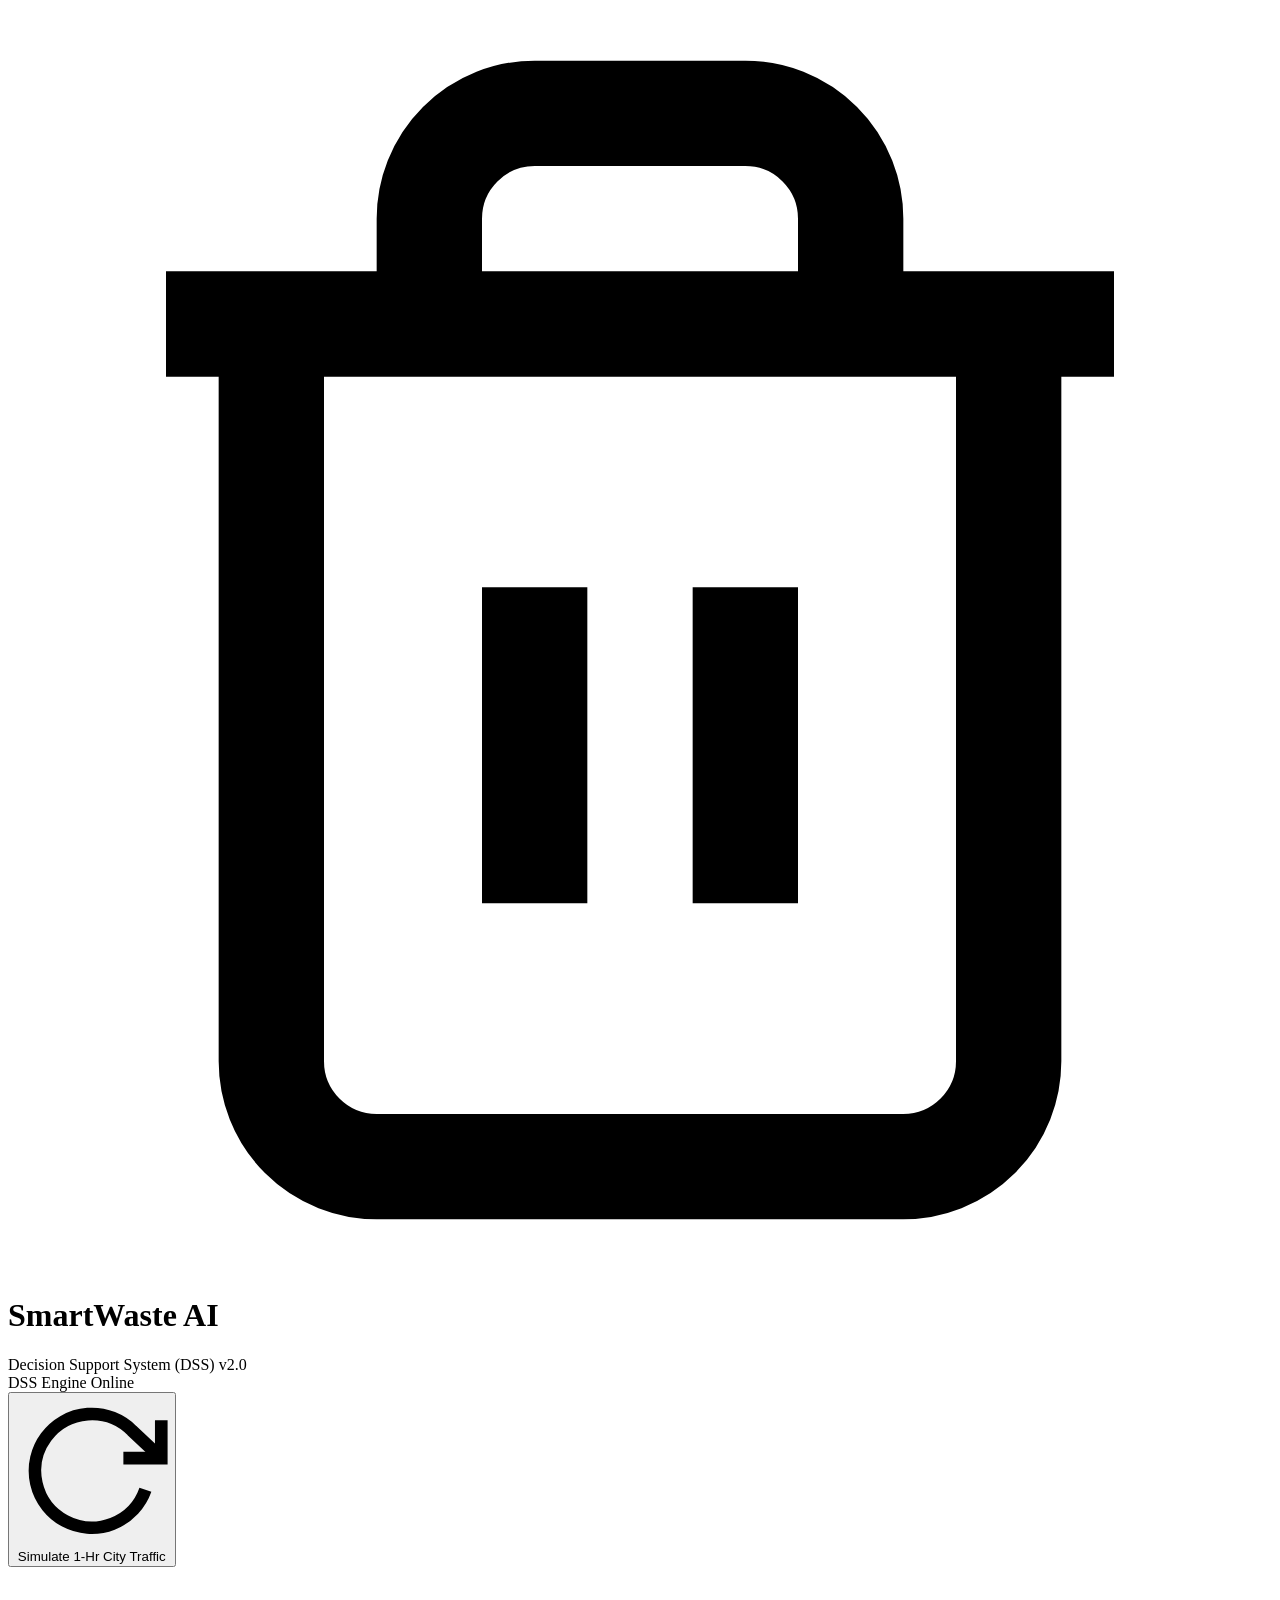
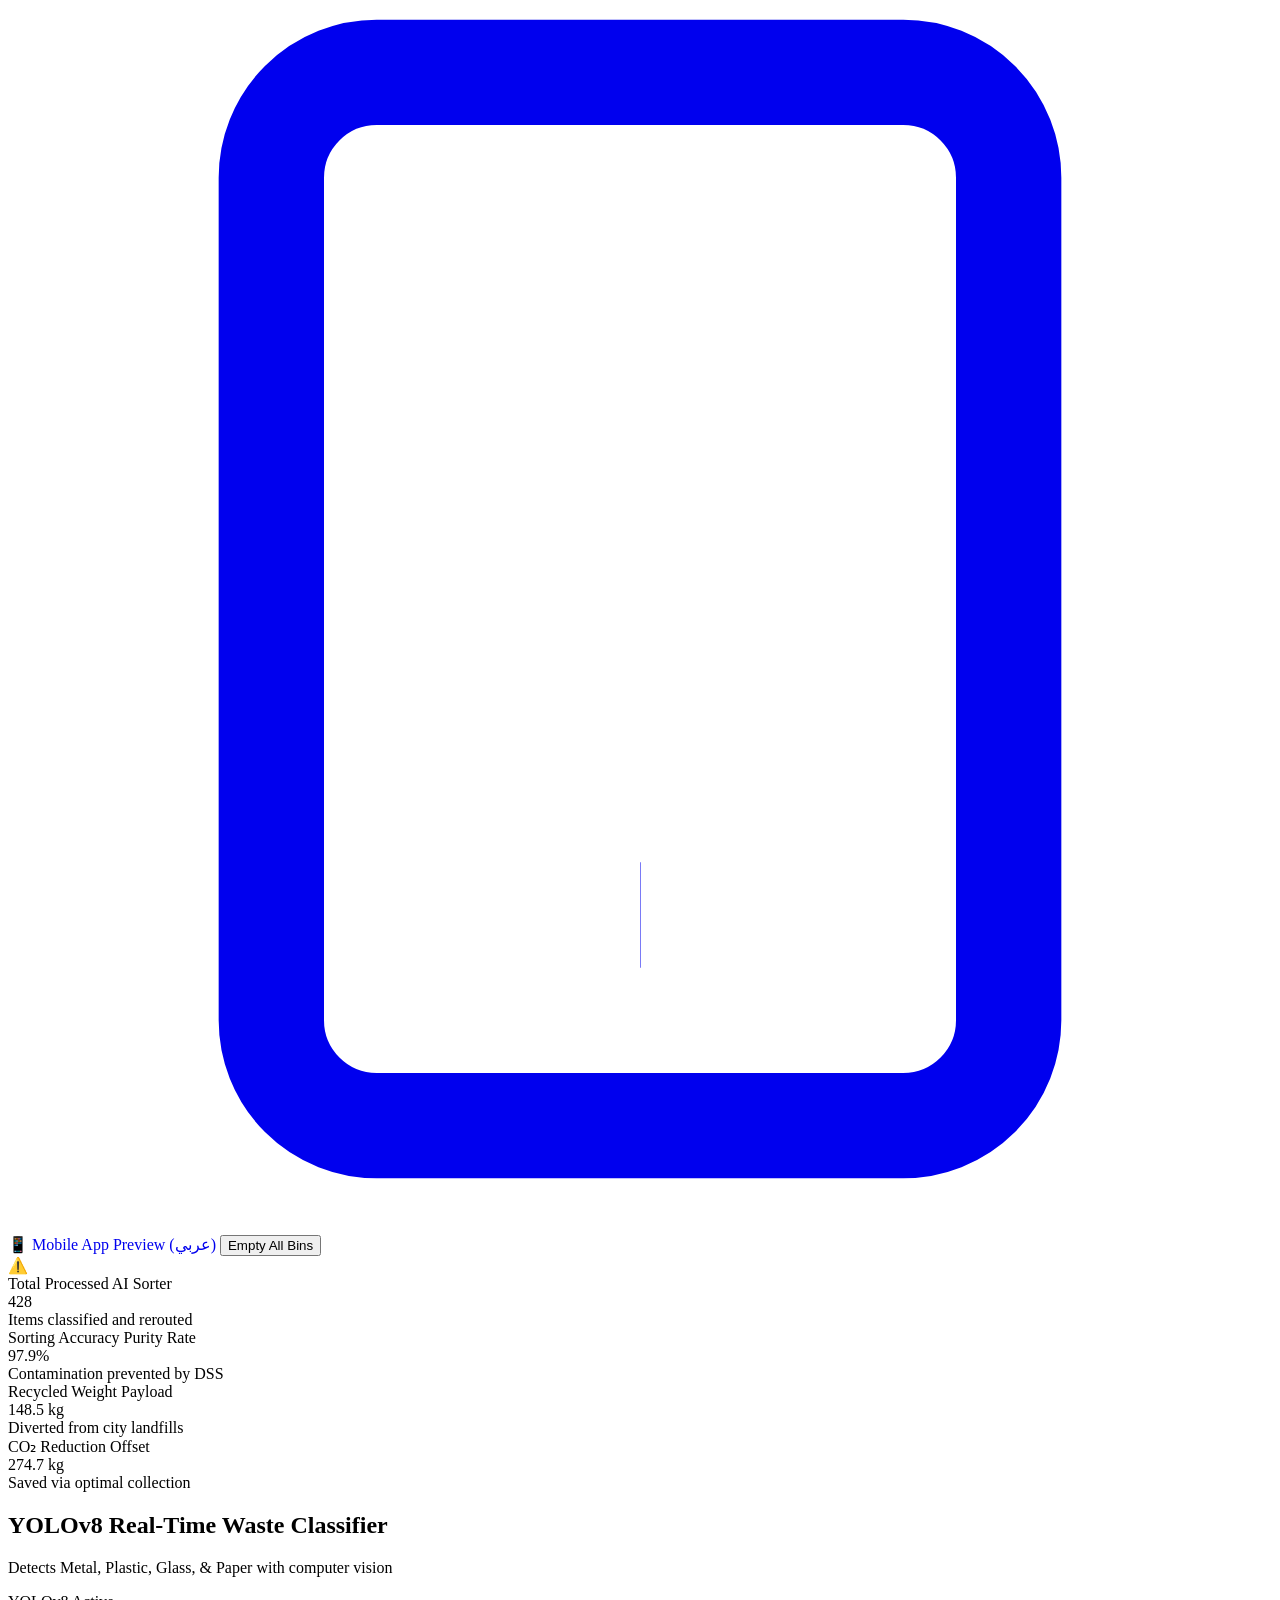
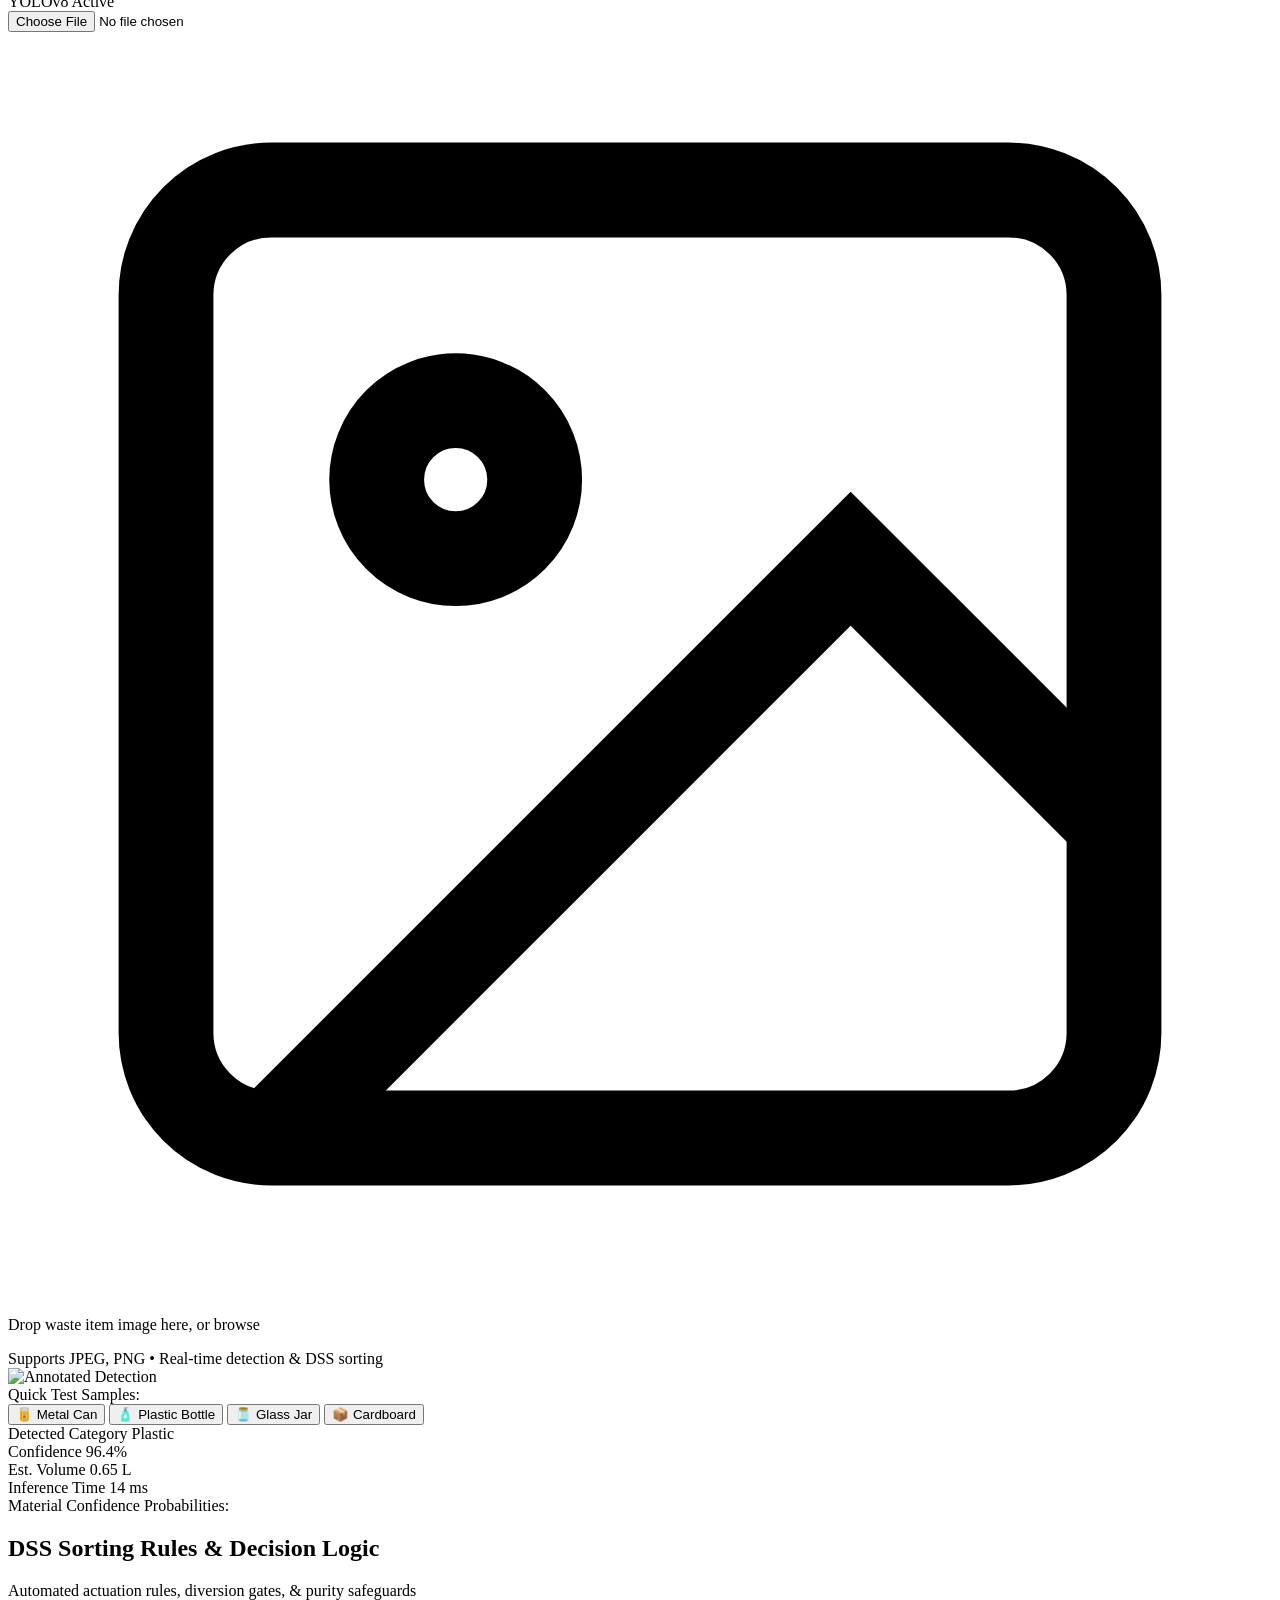
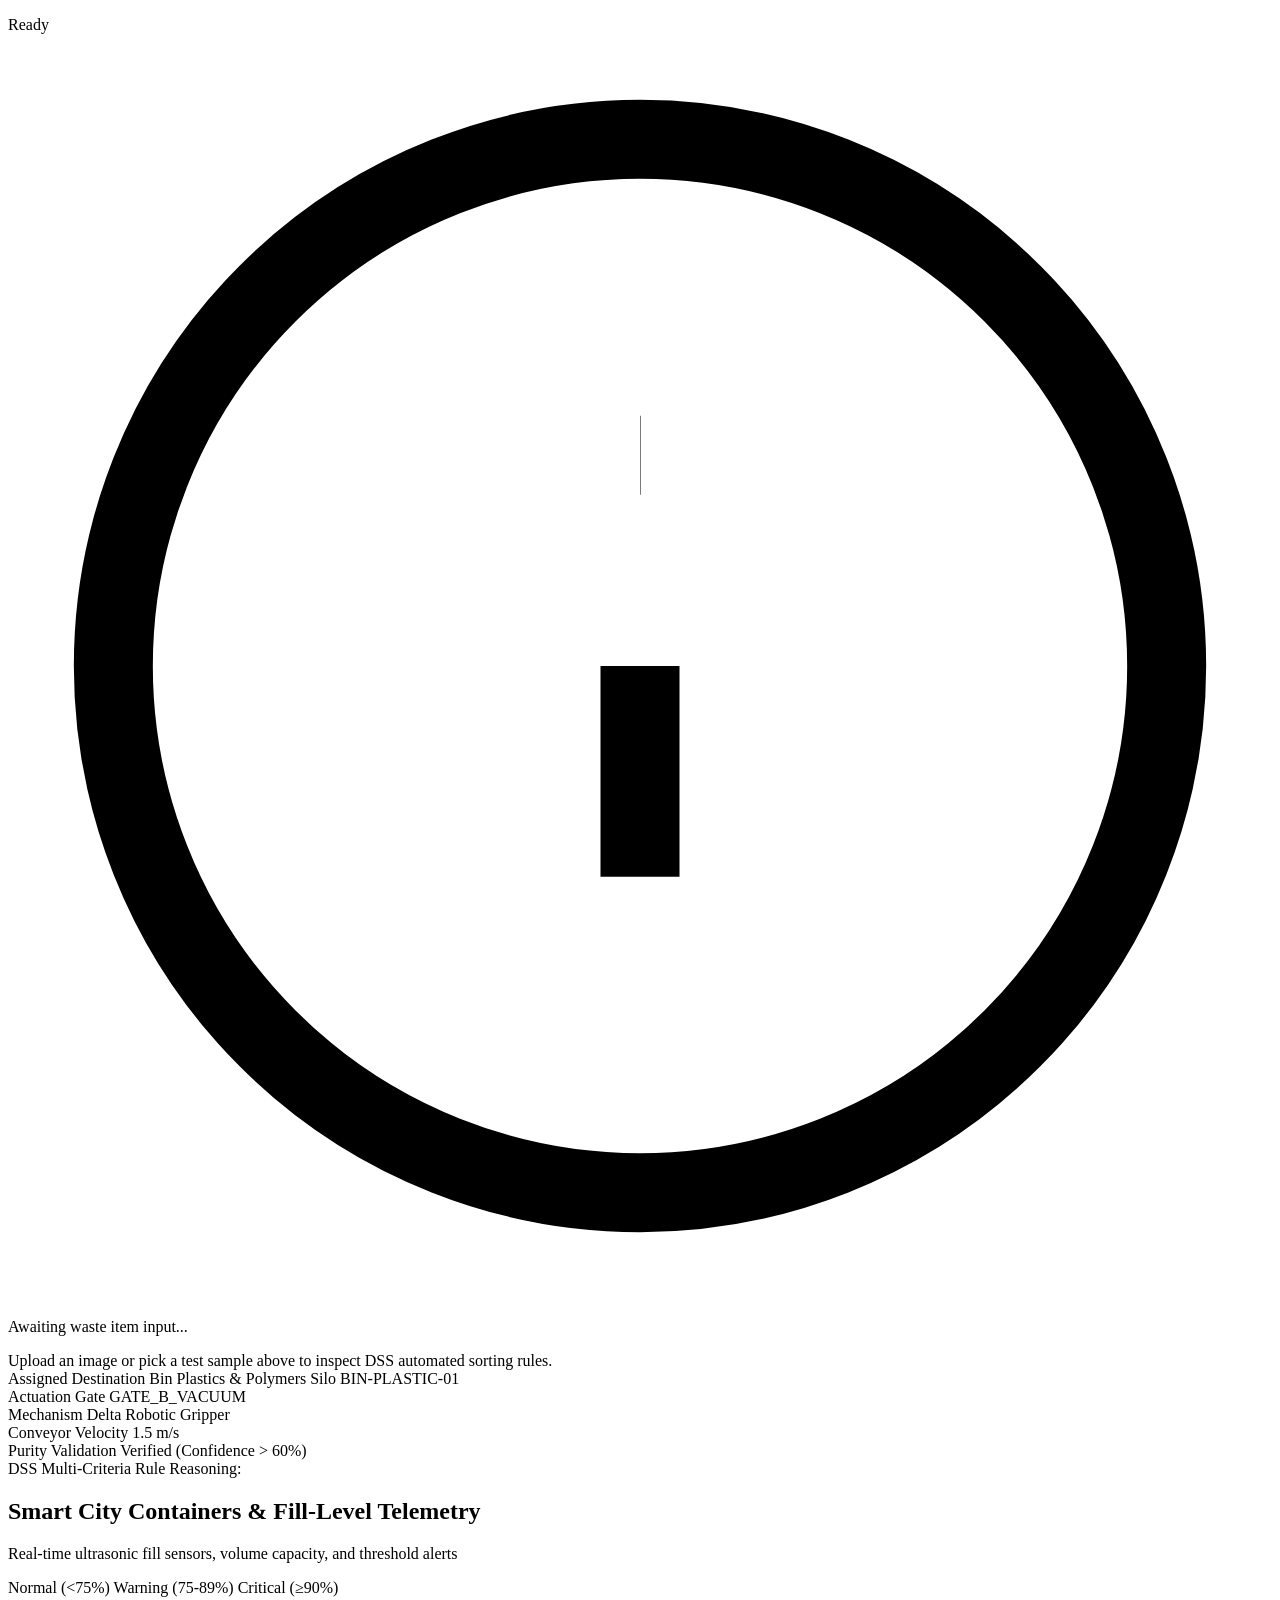
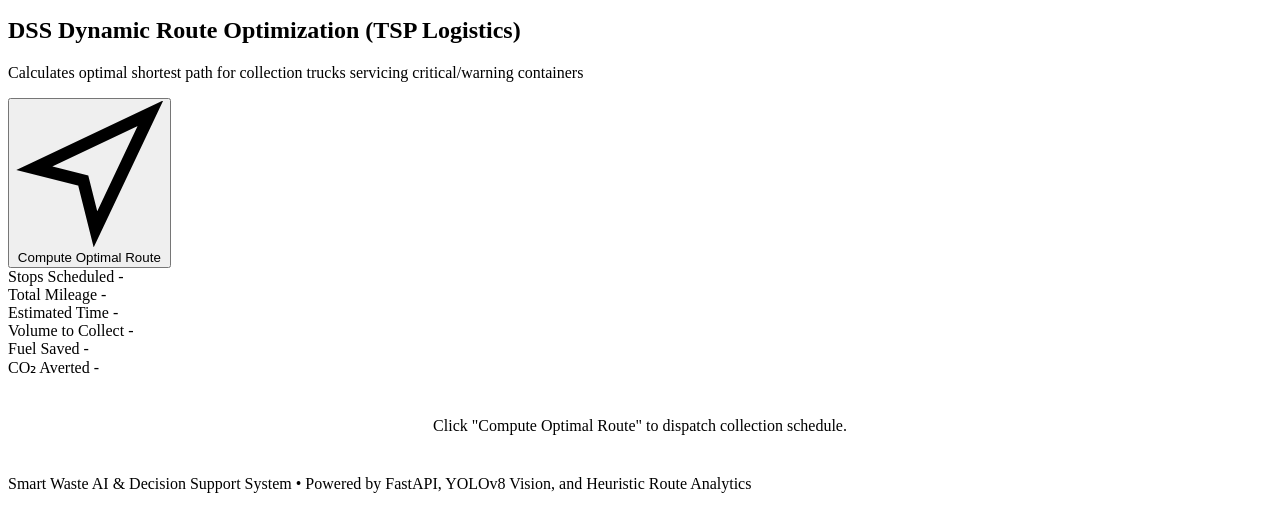
==== frontend/web/index.html @ b66b8382 "Initial project upload" ====
<!DOCTYPE html>
<html lang="en">
<head>
  <meta charset="UTF-8">
  <meta name="viewport" content="width=device-width, initial-scale=1.0">
  <title>SmartWaste AI & DSS - Intelligent Waste Management Dashboard</title>
  <link rel="preconnect" href="https://fonts.googleapis.com">
  <link rel="preconnect" href="https://fonts.gstatic.com" crossorigin>
  <link href="https://fonts.googleapis.com/css2?family=Plus+Jakarta+Sans:wght@300;400;500;600;700;800&family=JetBrains+Mono:wght@400;600&display=swap" rel="stylesheet">
  <link rel="stylesheet" href="/static/css/style.css">
</head>
<body class="dark-theme">
  <!-- Top Navigation Bar -->
  <header class="navbar">
    <div class="nav-brand">
      <div class="brand-logo-icon">
        <svg viewBox="0 0 24 24" fill="none" stroke="currentColor" stroke-width="2">
          <path d="M3 6h18M19 6v14a2 2 0 0 1-2 2H7a2 2 0 0 1-2-2V6m3 0V4a2 2 0 0 1 2-2h4a2 2 0 0 1 2 2v2"></path>
          <line x1="10" y1="11" x2="10" y2="17"></line>
          <line x1="14" y1="11" x2="14" y2="17"></line>
        </svg>
      </div>
      <div>
        <h1 class="brand-title">SmartWaste AI</h1>
        <span class="brand-subtitle">Decision Support System (DSS) v2.0</span>
      </div>
    </div>

    <div class="nav-metrics">
      <div class="system-status-chip">
        <span class="status-dot pulse"></span>
        <span id="system-status-text">DSS Engine Online</span>
      </div>
      <button id="btn-simulate-tick" class="btn btn-secondary btn-sm">
        <svg class="icon-sm" viewBox="0 0 24 24" fill="none" stroke="currentColor" stroke-width="2">
          <polyline points="23 4 23 10 17 10"></polyline>
          <path d="M20.49 15a9 9 0 1 1-2.12-9.36L23 10"></path>
        </svg>
        Simulate 1-Hr City Traffic
      </button>
      <a href="/mobile" target="_blank" class="btn btn-primary btn-sm" style="text-decoration:none;">
        <svg class="icon-sm" viewBox="0 0 24 24" fill="none" stroke="currentColor" stroke-width="2">
          <rect x="5" y="2" width="14" height="20" rx="2" ry="2"></rect>
          <line x1="12" y1="18" x2="12.01" y2="18"></line>
        </svg>
        📱 Mobile App Preview (عربي)
      </a>
      <button id="btn-empty-all" class="btn btn-outline btn-sm">Empty All Bins</button>
    </div>
  </header>

  <!-- Main Container -->
  <main class="main-container">
    <!-- Live Alerts Banner -->
    <div id="alerts-container" class="alerts-container hidden">
      <div class="alert-icon">⚠️</div>
      <div id="alerts-content" class="alerts-content"></div>
    </div>

    <!-- KPI Metric Cards Grid -->
    <section class="kpi-grid">
      <div class="card kpi-card">
        <div class="kpi-header">
          <span class="kpi-label">Total Processed</span>
          <span class="kpi-badge badge-blue">AI Sorter</span>
        </div>
        <div class="kpi-value" id="kpi-total-items">428</div>
        <div class="kpi-trend text-muted">Items classified and rerouted</div>
      </div>

      <div class="card kpi-card">
        <div class="kpi-header">
          <span class="kpi-label">Sorting Accuracy</span>
          <span class="kpi-badge badge-green">Purity Rate</span>
        </div>
        <div class="kpi-value text-emerald" id="kpi-accuracy">97.9%</div>
        <div class="kpi-trend text-muted">Contamination prevented by DSS</div>
      </div>

      <div class="card kpi-card">
        <div class="kpi-header">
          <span class="kpi-label">Recycled Weight</span>
          <span class="kpi-badge badge-amber">Payload</span>
        </div>
        <div class="kpi-value" id="kpi-weight">148.5 kg</div>
        <div class="kpi-trend text-muted">Diverted from city landfills</div>
      </div>

      <div class="card kpi-card">
        <div class="kpi-header">
          <span class="kpi-label">CO₂ Reduction</span>
          <span class="kpi-badge badge-cyan">Offset</span>
        </div>
        <div class="kpi-value text-cyan" id="kpi-carbon">274.7 kg</div>
        <div class="kpi-trend text-muted">Saved via optimal collection</div>
      </div>
    </section>

    <!-- Interactive Classification & Real-Time DSS Engine -->
    <section class="grid-2-col">
      <!-- AI Classifier Panel -->
      <div class="card visualizer-card">
        <div class="card-header">
          <div class="card-title-group">
            <h2 class="card-title">YOLOv8 Real-Time Waste Classifier</h2>
            <p class="card-subtitle">Detects Metal, Plastic, Glass, & Paper with computer vision</p>
          </div>
          <span id="model-tag" class="tag tag-primary">YOLOv8 Active</span>
        </div>

        <div class="drop-zone" id="drop-zone">
          <input type="file" id="file-input" accept="image/*" class="file-input-hidden">
          <div class="drop-zone-placeholder" id="drop-zone-placeholder">
            <svg class="upload-icon" viewBox="0 0 24 24" fill="none" stroke="currentColor" stroke-width="1.8">
              <rect x="3" y="3" width="18" height="18" rx="2" ry="2"></rect>
              <circle cx="8.5" cy="8.5" r="1.5"></circle>
              <polyline points="21 15 16 10 5 21"></polyline>
            </svg>
            <p class="drop-prompt">Drop waste item image here, or <span class="highlight">browse</span></p>
            <span class="drop-hint">Supports JPEG, PNG • Real-time detection & DSS sorting</span>
          </div>
          <img id="classified-image-preview" class="classified-image hidden" alt="Annotated Detection">
        </div>

        <!-- Quick Sample Presets -->
        <div class="sample-picker">
          <span class="sample-label">Quick Test Samples:</span>
          <div class="sample-buttons">
            <button class="btn-sample" data-sample="sample_metal.jpg" data-type="Metal">🥫 Metal Can</button>
            <button class="btn-sample" data-sample="sample_plastic.jpg" data-type="Plastic">🧴 Plastic Bottle</button>
            <button class="btn-sample" data-sample="sample_glass.jpg" data-type="Glass">🫙 Glass Jar</button>
            <button class="btn-sample" data-sample="sample_paper.jpg" data-type="Paper">📦 Cardboard</button>
          </div>
        </div>

        <!-- Detection Summary Bar -->
        <div id="detection-details" class="detection-details-bar hidden">
          <div class="detail-item">
            <span class="detail-label">Detected Category</span>
            <span class="detail-val badge-category" id="res-category">Plastic</span>
          </div>
          <div class="detail-item">
            <span class="detail-label">Confidence</span>
            <span class="detail-val text-bold" id="res-confidence">96.4%</span>
          </div>
          <div class="detail-item">
            <span class="detail-label">Est. Volume</span>
            <span class="detail-val" id="res-volume">0.65 L</span>
          </div>
          <div class="detail-item">
            <span class="detail-label">Inference Time</span>
            <span class="detail-val" id="res-latency">14 ms</span>
          </div>
        </div>

        <!-- Material Confidence Breakdown -->
        <div id="material-breakdown-bar" class="material-breakdown-bar hidden">
          <div class="mb-header">Material Confidence Probabilities:</div>
          <div class="mb-grid" id="mb-grid"></div>
        </div>
      </div>

      <!-- DSS Automated Decision Engine & Actuation Panel -->
      <div class="card dss-card">
        <div class="card-header">
          <div class="card-title-group">
            <h2 class="card-title">DSS Sorting Rules & Decision Logic</h2>
            <p class="card-subtitle">Automated actuation rules, diversion gates, & purity safeguards</p>
          </div>
          <span class="tag tag-emerald" id="decision-status-tag">Ready</span>
        </div>

        <div id="dss-empty-state" class="empty-state">
          <svg class="empty-icon" viewBox="0 0 24 24" fill="none" stroke="currentColor" stroke-width="1.5">
            <circle cx="12" cy="12" r="10"></circle>
            <line x1="12" y1="16" x2="12" y2="12"></line>
            <line x1="12" y1="8" x2="12.01" y2="8"></line>
          </svg>
          <p>Awaiting waste item input...</p>
          <span>Upload an image or pick a test sample above to inspect DSS automated sorting rules.</span>
        </div>

        <div id="dss-decision-container" class="dss-container hidden">
          <div class="decision-header-box">
            <div class="box-meta">
              <span class="meta-label">Assigned Destination Bin</span>
              <span class="meta-value" id="dec-bin-name">Plastics & Polymers Silo</span>
              <span class="meta-sub" id="dec-bin-id">BIN-PLASTIC-01</span>
            </div>
            <div class="box-action">
              <span class="meta-label">Actuation Gate</span>
              <span class="action-badge" id="dec-gate-action">GATE_B_VACUUM</span>
            </div>
          </div>

          <div class="dss-specs-grid">
            <div class="spec-card">
              <span class="spec-label">Mechanism</span>
              <span class="spec-val" id="dec-mechanism">Delta Robotic Gripper</span>
            </div>
            <div class="spec-card">
              <span class="spec-label">Conveyor Velocity</span>
              <span class="spec-val" id="dec-conveyor-speed">1.5 m/s</span>
            </div>
            <div class="spec-card">
              <span class="spec-label">Purity Validation</span>
              <span class="spec-val text-emerald" id="dec-purity">Verified (Confidence &gt; 60%)</span>
            </div>
          </div>

          <div class="audit-trail-section">
            <span class="audit-title">DSS Multi-Criteria Rule Reasoning:</span>
            <ul id="dss-reasoning-list" class="reasoning-list"></ul>
          </div>
        </div>
      </div>
    </section>

    <!-- Container Fill-Level Telemetry Section -->
    <section class="section-container">
      <div class="section-header">
        <div>
          <h2 class="section-title">Smart City Containers & Fill-Level Telemetry</h2>
          <p class="section-subtitle">Real-time ultrasonic fill sensors, volume capacity, and threshold alerts</p>
        </div>
        <div class="legend-group">
          <span class="legend-item"><span class="legend-dot normal"></span> Normal (&lt;75%)</span>
          <span class="legend-item"><span class="legend-dot warning"></span> Warning (75-89%)</span>
          <span class="legend-item"><span class="legend-dot critical"></span> Critical (≥90%)</span>
        </div>
      </div>

      <div class="containers-grid" id="containers-grid">
        <!-- Dynamically populated via JS -->
      </div>
    </section>

    <!-- DSS Route Optimization & Logistics Section -->
    <section class="section-container">
      <div class="card route-card">
        <div class="card-header">
          <div>
            <h2 class="card-title">DSS Dynamic Route Optimization (TSP Logistics)</h2>
            <p class="card-subtitle">Calculates optimal shortest path for collection trucks servicing critical/warning containers</p>
          </div>
          <button id="btn-optimize-route" class="btn btn-primary">
            <svg class="icon-sm" viewBox="0 0 24 24" fill="none" stroke="currentColor" stroke-width="2">
              <polygon points="3 11 22 2 13 21 11 13 3 11"></polygon>
            </svg>
            Compute Optimal Route
          </button>
        </div>

        <div class="route-analytics-bar" id="route-analytics-bar">
          <div class="route-stat">
            <span class="stat-label">Stops Scheduled</span>
            <span class="stat-val" id="route-stops-count">-</span>
          </div>
          <div class="route-stat">
            <span class="stat-label">Total Mileage</span>
            <span class="stat-val" id="route-distance">-</span>
          </div>
          <div class="route-stat">
            <span class="stat-label">Estimated Time</span>
            <span class="stat-val" id="route-time">-</span>
          </div>
          <div class="route-stat">
            <span class="stat-label">Volume to Collect</span>
            <span class="stat-val" id="route-volume">-</span>
          </div>
          <div class="route-stat">
            <span class="stat-label">Fuel Saved</span>
            <span class="stat-val text-emerald" id="route-fuel">-</span>
          </div>
          <div class="route-stat">
            <span class="stat-label">CO₂ Averted</span>
            <span class="stat-val text-cyan" id="route-co2">-</span>
          </div>
        </div>

        <div class="waypoints-timeline" id="waypoints-timeline">
          <p class="text-muted" style="padding: 1.5rem; text-align: center;">Click "Compute Optimal Route" to dispatch collection schedule.</p>
        </div>
      </div>
    </section>
  </main>

  <footer class="footer">
    <p>Smart Waste AI &amp; Decision Support System • Powered by FastAPI, YOLOv8 Vision, and Heuristic Route Analytics</p>
  </footer>

  <script src="/static/js/app.js"></script>
</body>
</html>
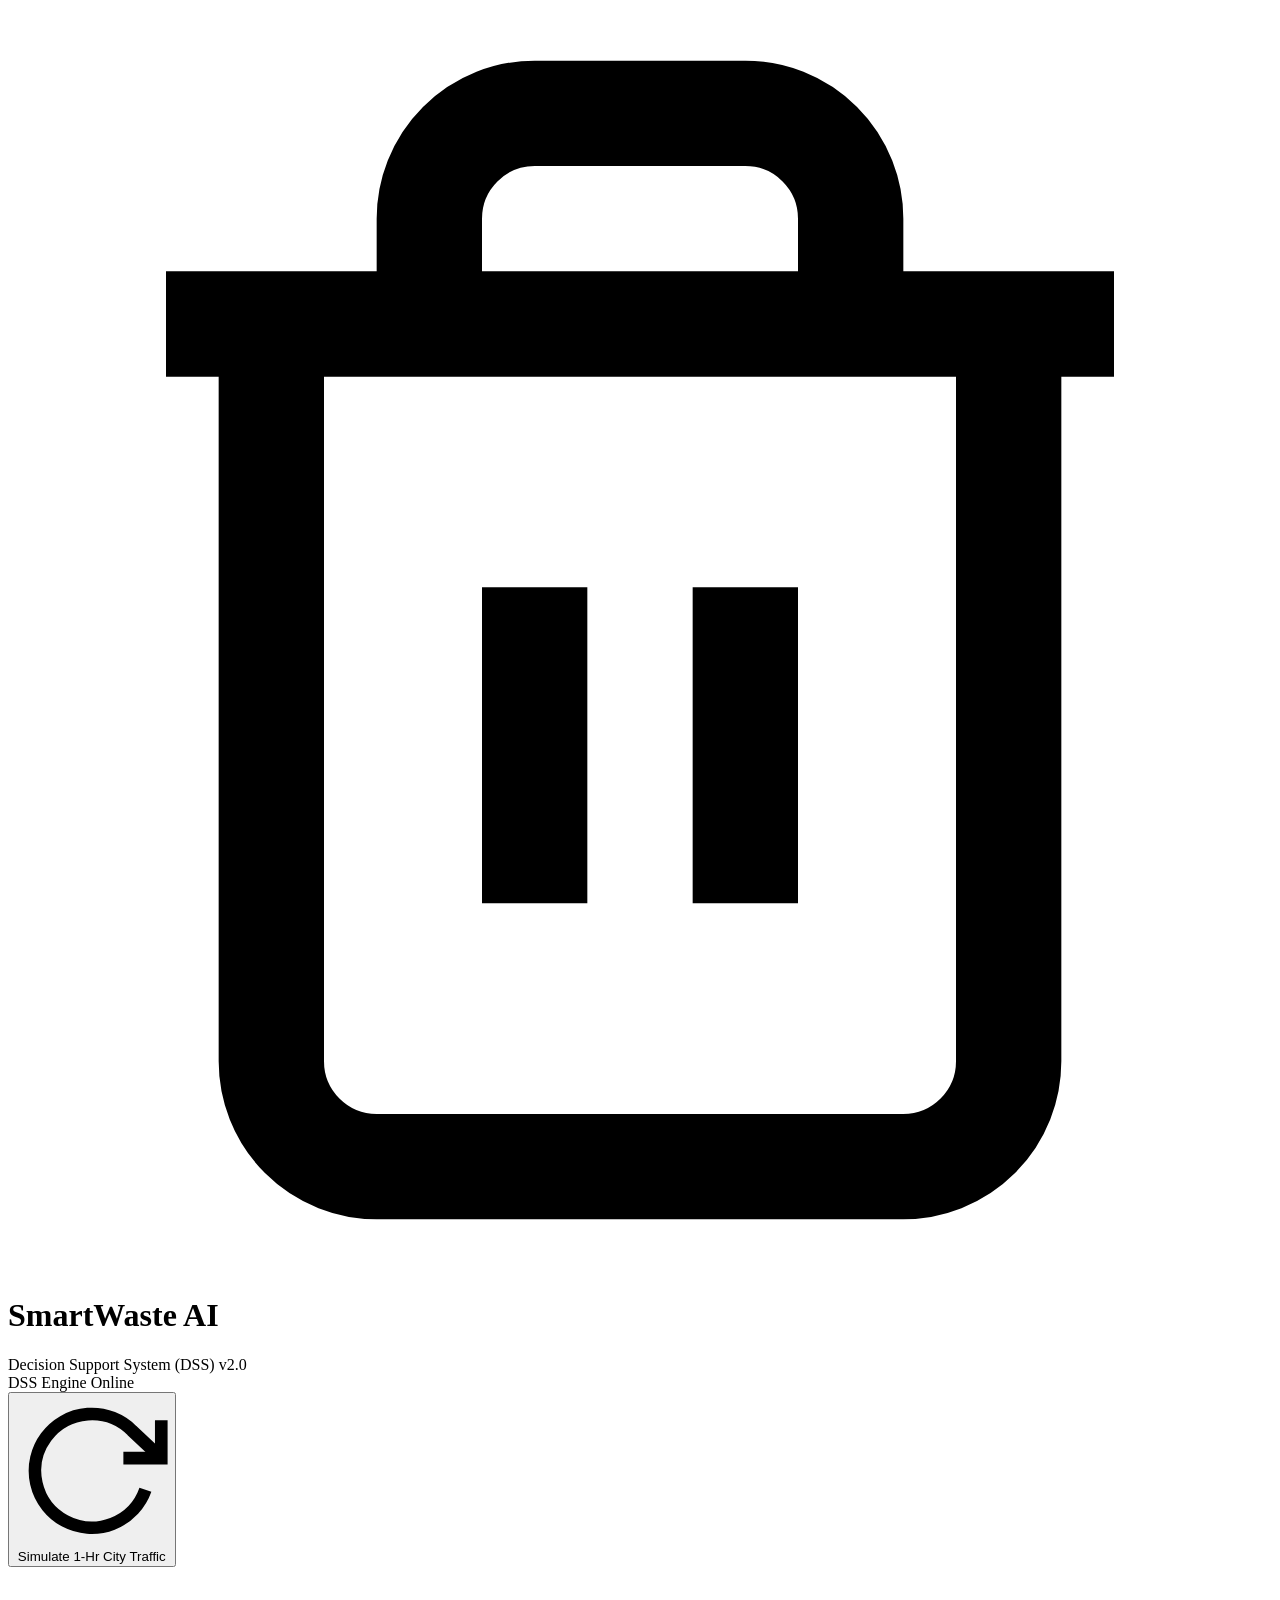
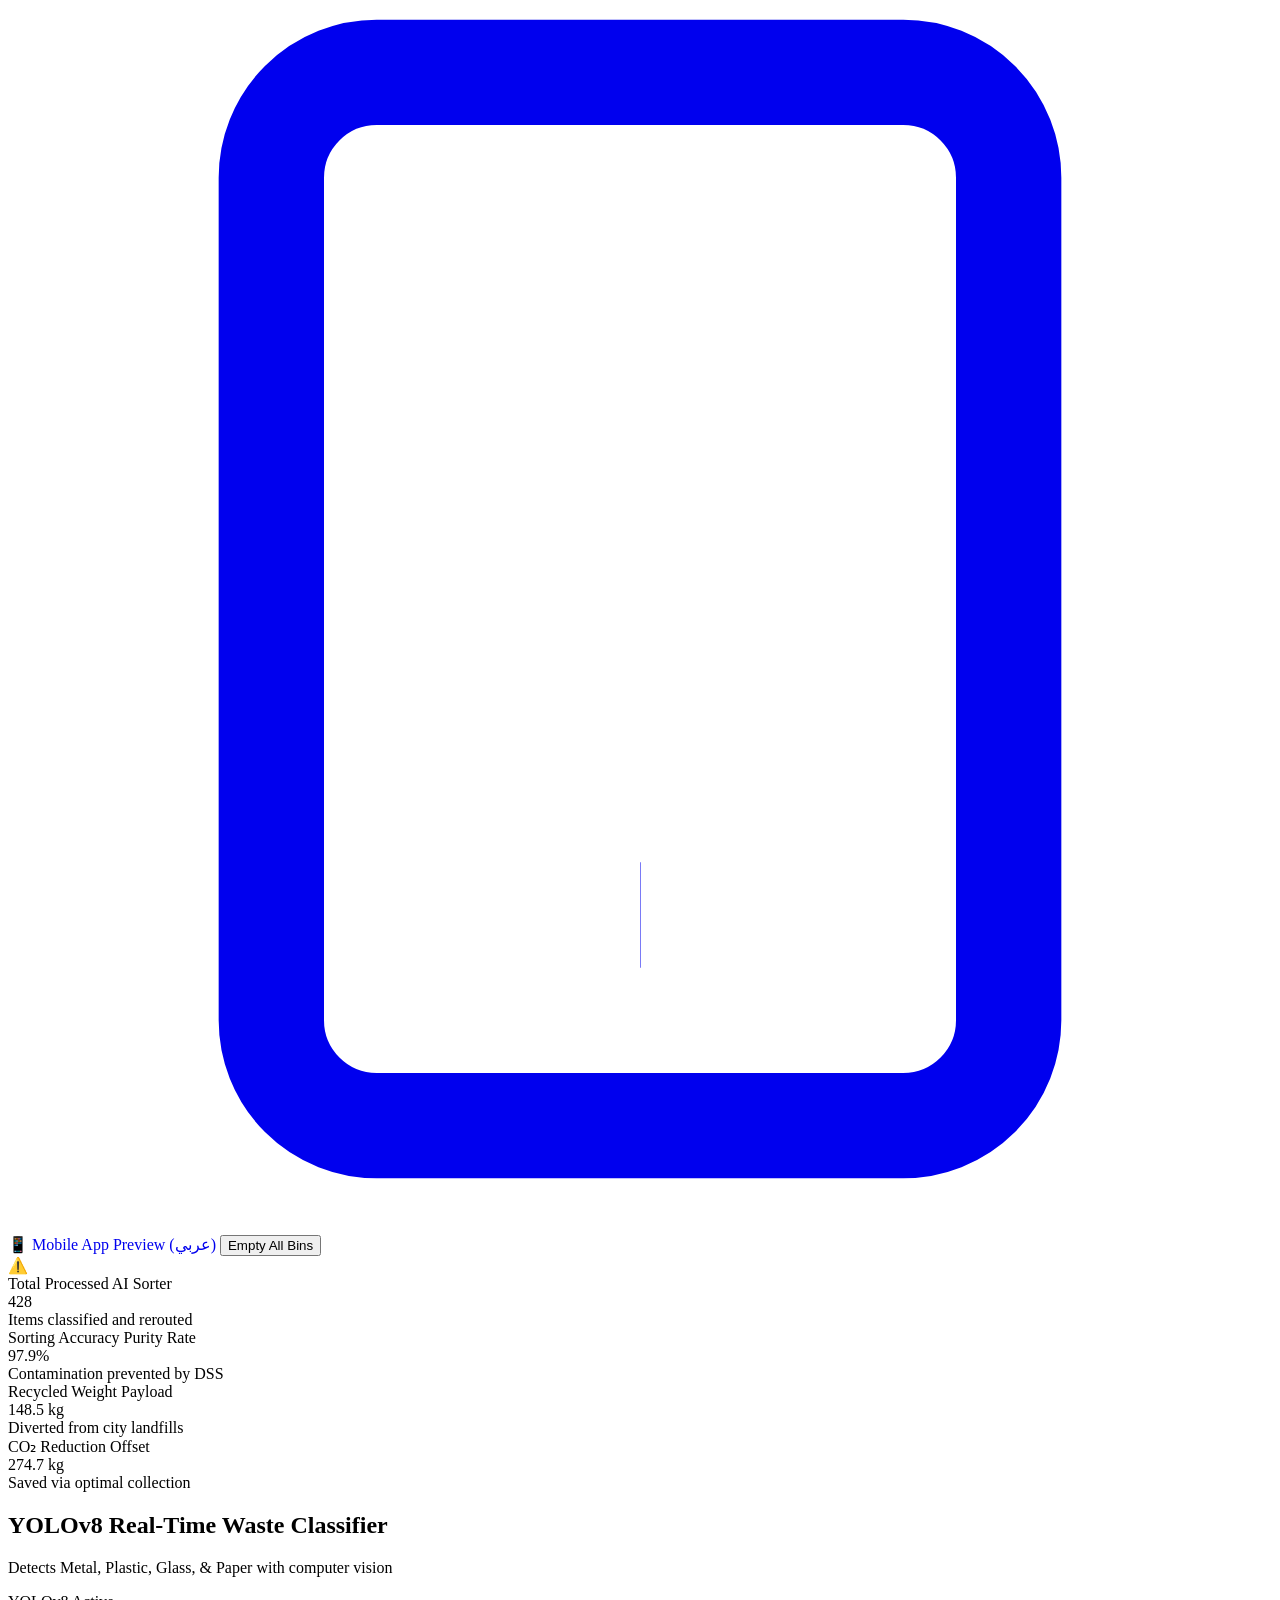
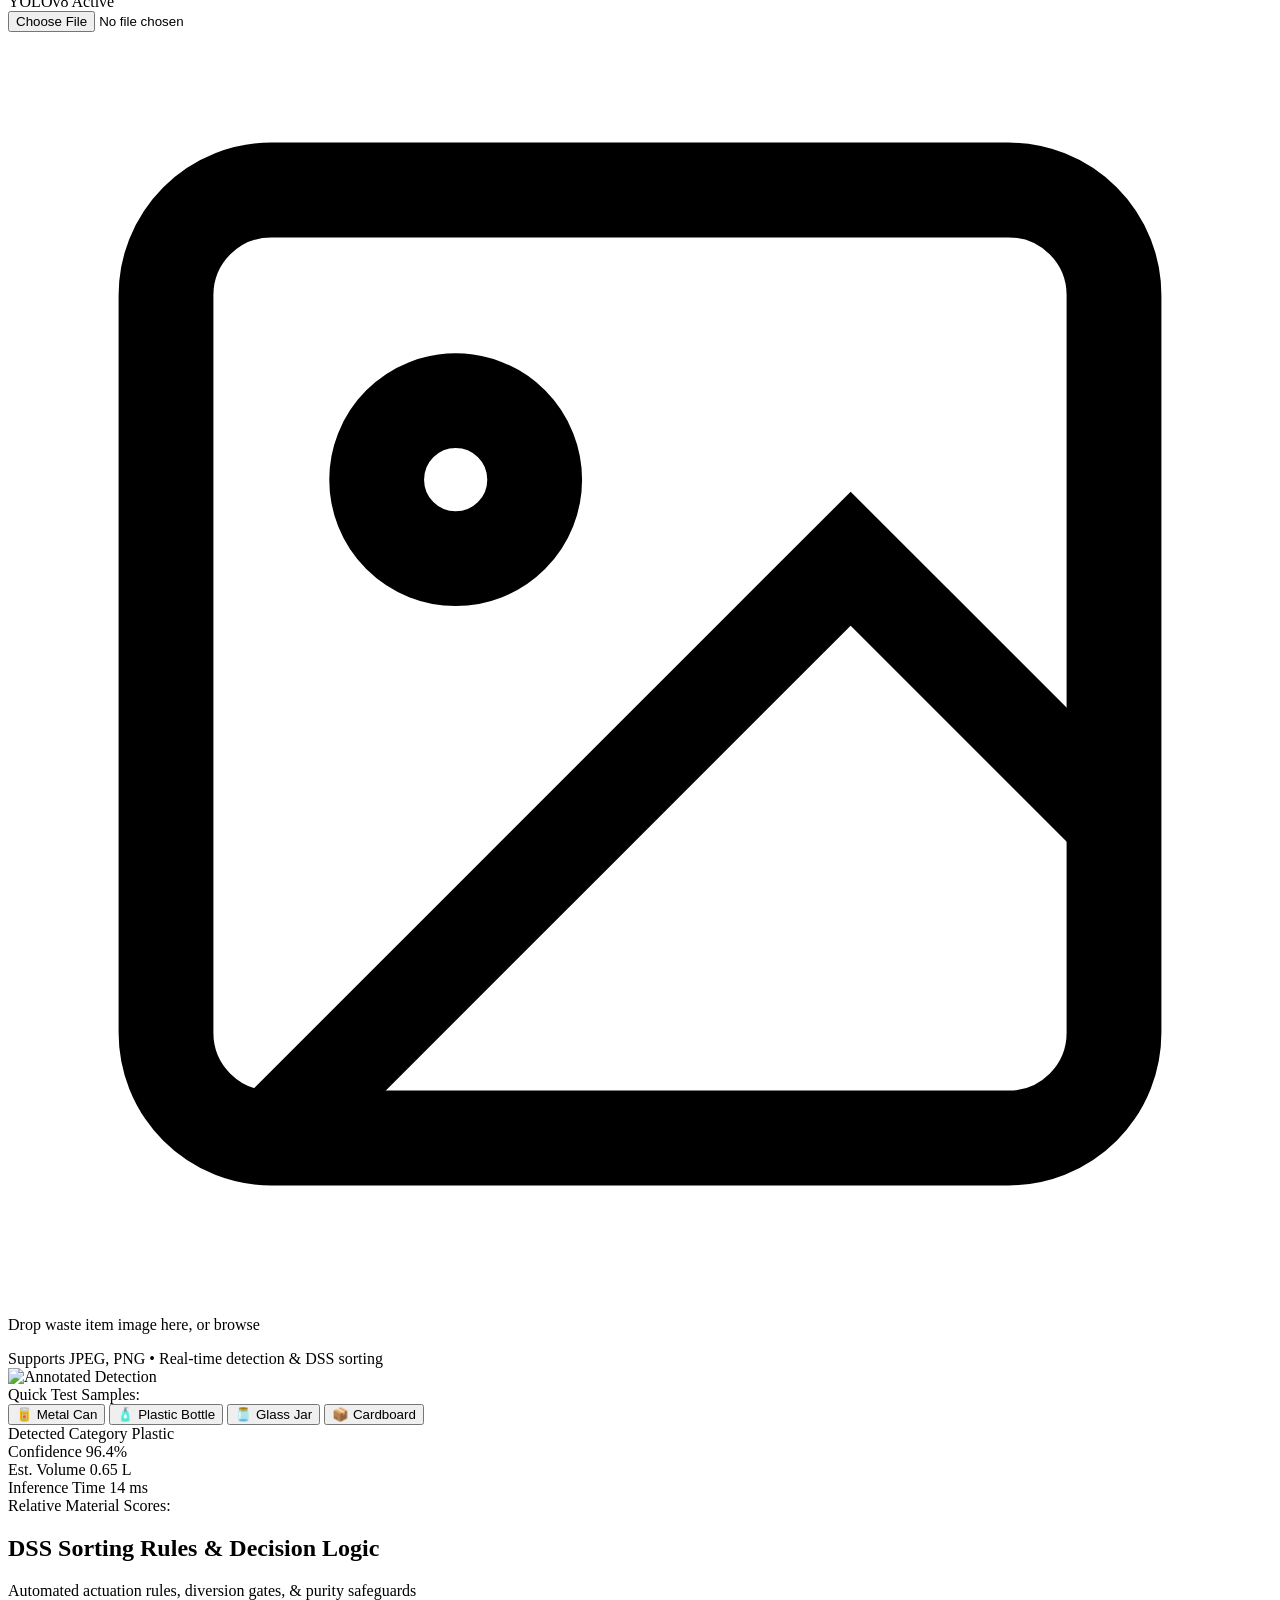
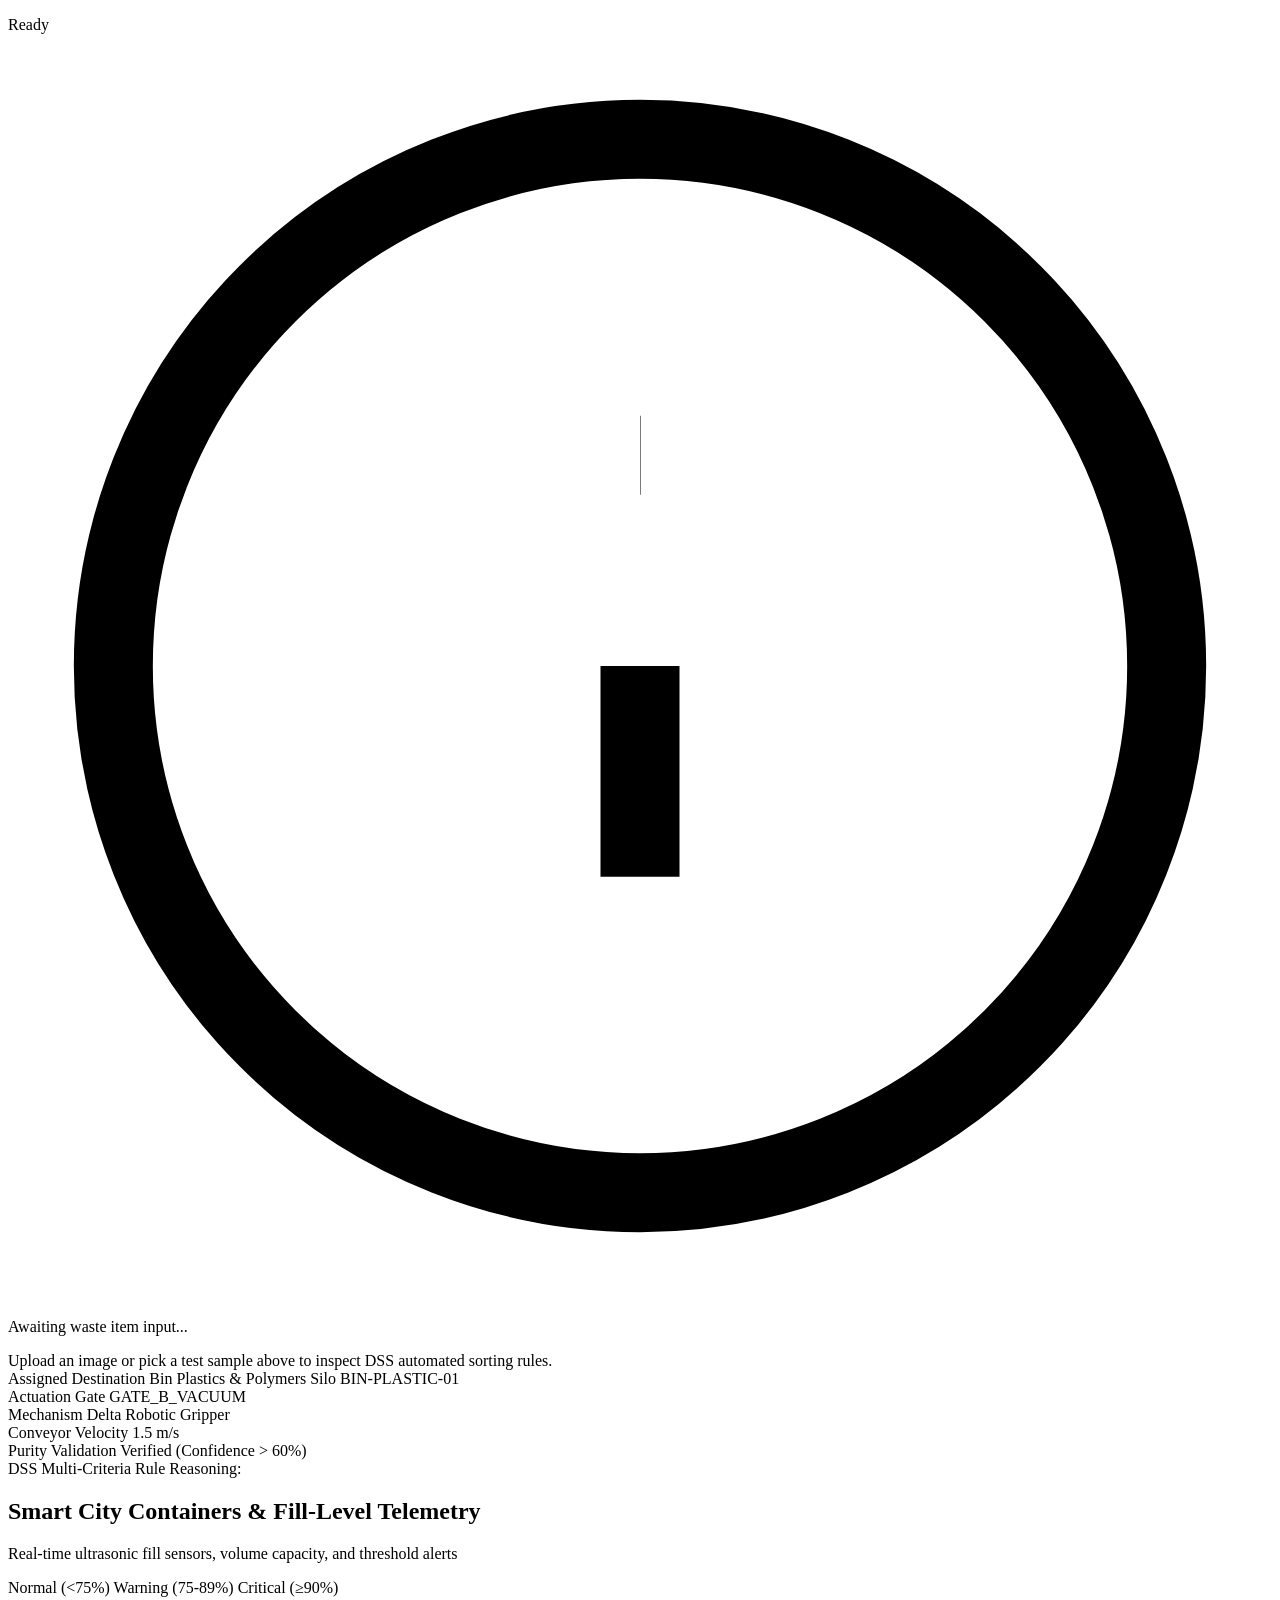
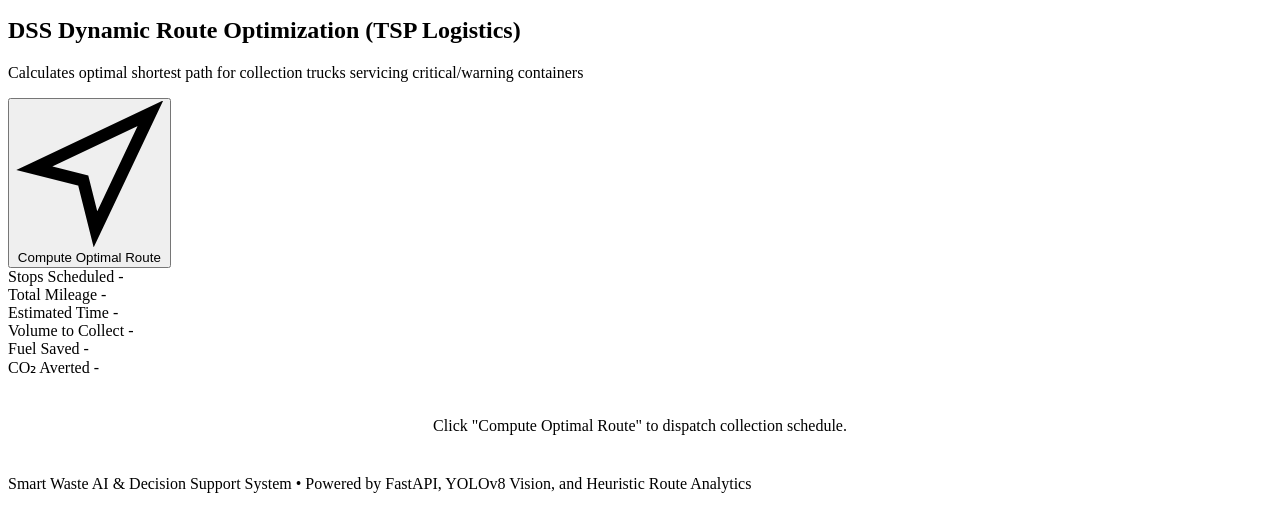
==== commit f3b1d389: "fix(ai): reduce duplicate and overconfident detections" ====
--- a/frontend/web/index.html
+++ b/frontend/web/index.html
@@ -155,7 +155,7 @@
 
         <!-- Material Confidence Breakdown -->
         <div id="material-breakdown-bar" class="material-breakdown-bar hidden">
-          <div class="mb-header">Material Confidence Probabilities:</div>
+          <div class="mb-header">Relative Material Scores:</div>
           <div class="mb-grid" id="mb-grid"></div>
         </div>
       </div>
